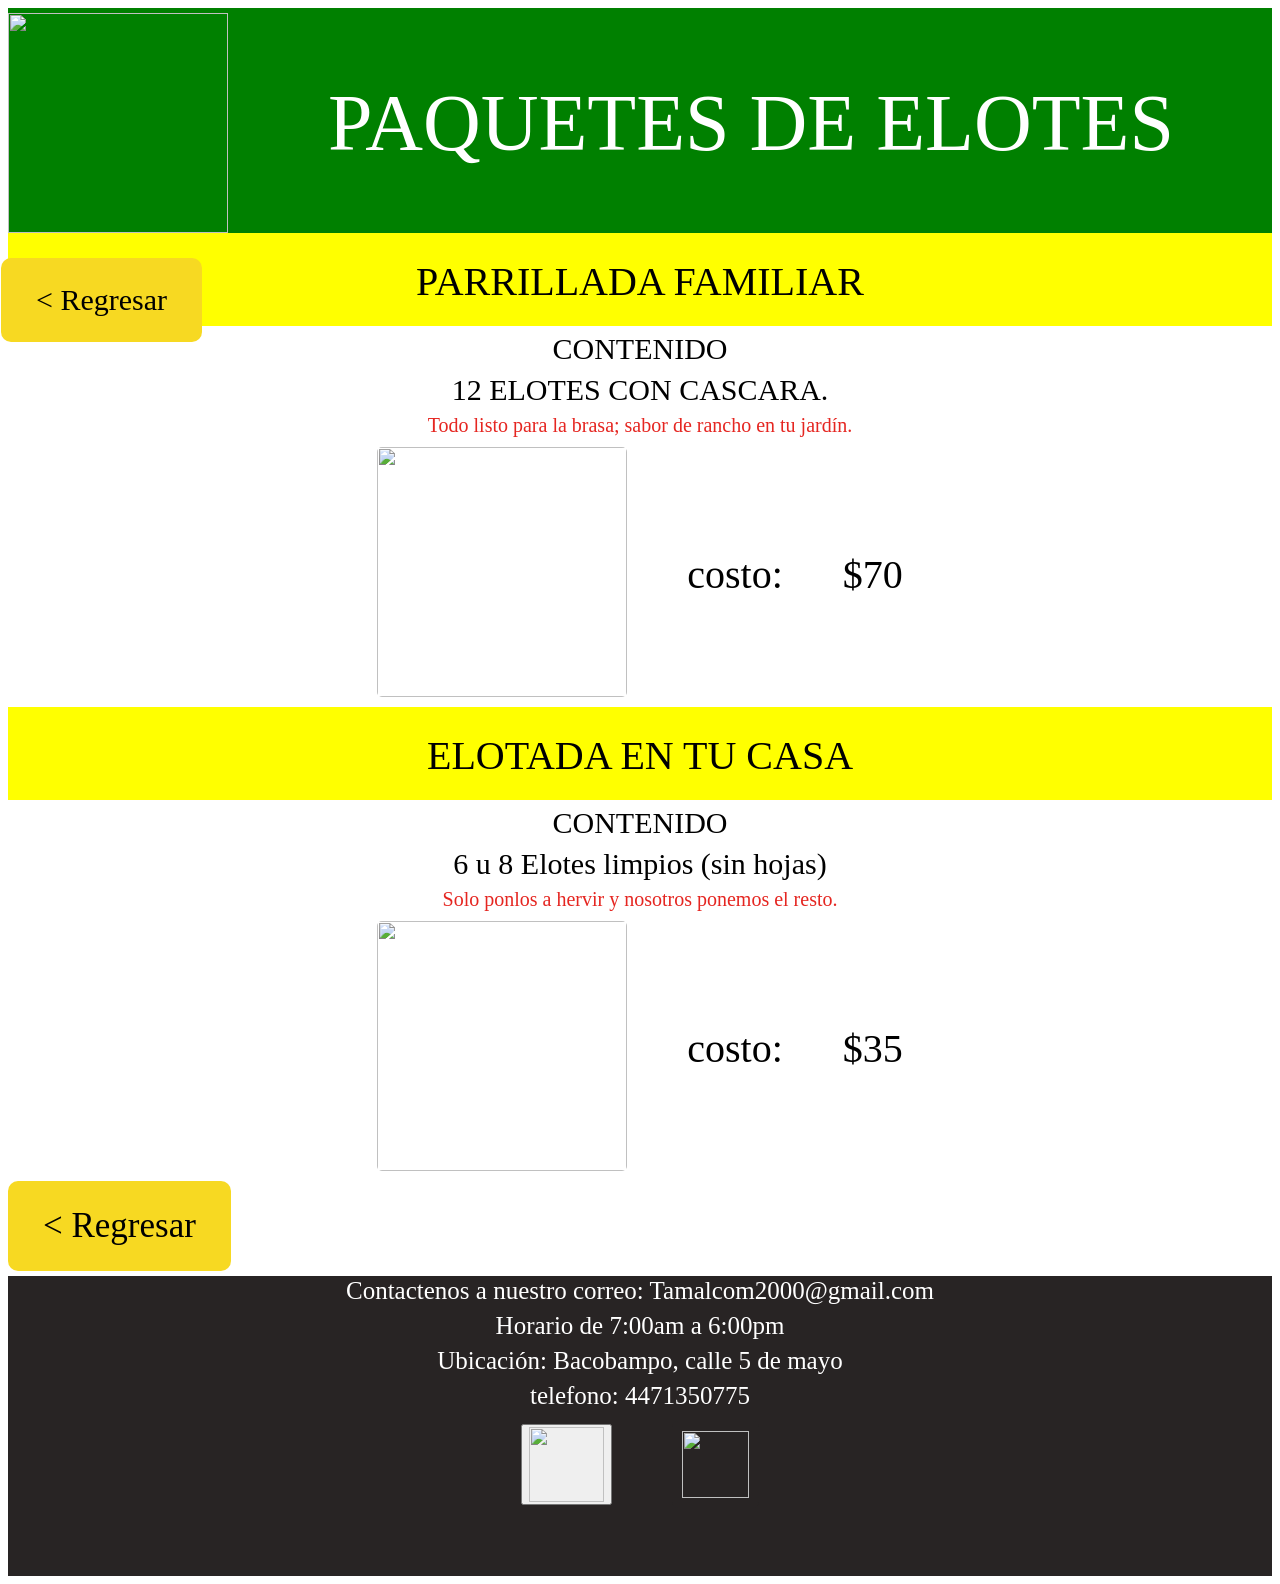
==== 2.html @ 5559c88b "Add files via upload" ====
<html>
    <head><meta charset="UTF-8">
      <link rel="stylesheet" href="Formato.css">
        <title>Paquetes de elotes</title>
    </head>
<body>

<div class="titulo" style="background-color:green;">
  <p><img src="imagenes/l1.png" class="mi-imagen"></p>
  <div class="contenido-texto">
  <center><p style="color: white;">PAQUETES DE ELOTES</p></center>
  </div>   
</div>

<div class="contenedor" style="background-color: yellow">
  <div class="texto">
    <p><link rel="stylesheet" href="Boton.css">
<a href="index.html"><button class="Boton" style="font-size: 30px; position: absolute; left: 1px;">< Regresar</button></a>PARRILLADA FAMILIAR</p>
  </div>
</div>

 

<div><center><div style=" font-size: 30; width: 500;"><center><p>CONTENIDO</p></center>
<P>12 ELOTES CON CASCARA.</P></div></center>
<div class="title"><center><p style="color: #E52621; font-size: 20px;">Todo listo para la brasa; sabor de rancho en tu jardín.</p></center></div>
</div>

<div class="imagenes">
<img src="imagenes/docena.jfif" class="foto"><p style="font-size: 40px;">costo:</p>
<p style="font-size: 40px;">$70</p>

</div>

<div class="contenedor" style="background-color: yellow;">
  <div class="texto">
    <p>ELOTADA EN TU CASA</p>
  </div>
</div>

<div>
<center><div style=" font-size: 30; width: 700px; "><center><p>CONTENIDO</p><P>6 u 8 Elotes limpios (sin hojas)</P></center></div></center>
<div><center><p style=" color: #E52621; font-size: 20px;">Solo ponlos a hervir y nosotros ponemos el resto.</p></div>
</center></div>

<div class="imagenes">
<img src="imagenes/media.jfif" class="foto"><p style="font-size: 40px;">costo:</p>
<p style="font-size: 40px;">$35</p>
</div>


<div>
<link rel="stylesheet" href="Boton.css">
<a href="index.html"><button class="Boton" style="font-size: 35px;">< Regresar</button></a>
</div>

<div>
<div style="background-color:rgb(40, 36, 36); height: 300px; width: auto;">
  <Center><p style="color: white; font-size: 25px;">Contactenos a nuestro correo:    Tamalcom2000@gmail.com</p></Center>
  <Center><p style="color: white; font-size: 25px;">Horario de 7:00am a 6:00pm</p></Center>
  <Center><p style="color: white; font-size: 25px;">Ubicación: Bacobampo, calle 5 de mayo</p></Center>
  <Center><p style="color: white; font-size: 25px;">telefono: 4471350775</p></Center>

<div class="imagenes">
<link rel="stylesheet" href="Tiktok.css">
<a href="https://www.tiktok.com/@tamalcom.es.la.op?_r=1&_t=ZS-940DZ8SCRXA">
<button class="tiktok" style="color: rgb(40, 36, 36);"><IMG SRC = "imagenes/tiktok.png"  width="75" height="75"></button></a>

<a href="https://www.instagram.com/tamalcom2000?igsh=MXhjN25yZzl3MWVubw==">
<link rel="stylesheet" href="Instagram.css">
<button class="instagram" style="color: rgb(40, 36, 36);"><IMG SRC = "imagenes/instagram.png"  width="67" height="67"></button></a></div>
</div>

</body>

</html>
---- Formato.css ----
.titulo {
    display: flex;
    align-items: center; 
    gap: 100px;         
    margin: auto;       
}

.mi-imagen {
    width: 220px;
    height: auto;
}

.contenido-texto {
    font-family: Elephant;
    line-height: 1.6;
    font-size: 80px;
}

p {
    
    margin-top: 5px;
    margin-bottom: 0;
    line-height: 1.2;
}


.contenedor {
    display: flex;
    justify-content: center; 
    align-items: center;    
    height: auto;        
    width: auto;     
}

.texto {
    text-align: center;      
    padding: 20px;
    font-family: Elephant;
    font-size: 40px;
}


.imagenes {
    display: flex;            
    justify-content: center;  
    align-items: center;      
    gap: 60px;                
    margin: 10;           
}

.foto {
    width: 250px;           
    height: 250px;             
    border-radius: 5px;      
}

.container {
  border-radius: 8px;
  background-color: #f9f9f9;
  padding: 20px;
  max-width: 400px;
  margin: auto;
  font-family: Arial, sans-serif;
  box-shadow: 0 4px 8px rgba(0,0,0,0.1);
}


input[type=text], input[type=email], textarea {
  width: 100%;
  padding: 12px;
  border: 1px solid #ccc;
  border-radius: 4px;
  box-sizing: border-box; 
  margin-top: 6px;
  margin-bottom: 16px;
  resize: vertical;
}


input[type=submit] {
  background-color: #04AA6D;
  color: white;
  padding: 12px 20px;
  border: none;
  border-radius: 4px;
  cursor: pointer;
  width: 100%;
  font-size: 16px;
}

input[type=submit]:hover {
  background-color: #45a049;
}

div{font-family: Elephant;}
---- Boton.css ----
.boton {
      background-color: #F7D922;   
      color: black;               
      padding: 25px 35px;         
      border: none;               
      border-radius: 10px;         
      cursor: pointer;             
      transition: all 0.3s ease;  
      font-family: Elephant; 
      font-size: 30px;
    }

    .boton:hover {
      background-color: #E52922;  
      transform: scale(1.1);       
      box-shadow: 0 4px 12px rgba(0,0,0,0.3); 
    }
---- Boton.css ----
.boton {
      background-color: #F7D922;   
      color: black;               
      padding: 25px 35px;         
      border: none;               
      border-radius: 10px;         
      cursor: pointer;             
      transition: all 0.3s ease;  
      font-family: Elephant; 
      font-size: 30px;
    }

    .boton:hover {
      background-color: #E52922;  
      transform: scale(1.1);       
      box-shadow: 0 4px 12px rgba(0,0,0,0.3); 
    }
---- Instagram.css ----
.instagram {
    background-color: rgb(40, 36, 36);   
    color: black;               
    padding: 10px 10px;         
    border: none;               
    border-radius: 6px;         
    cursor: pointer;             
    transition: all 0.3s ease;   
  }

  .instagram:hover { 
    transform: scale(1.1);       
  }
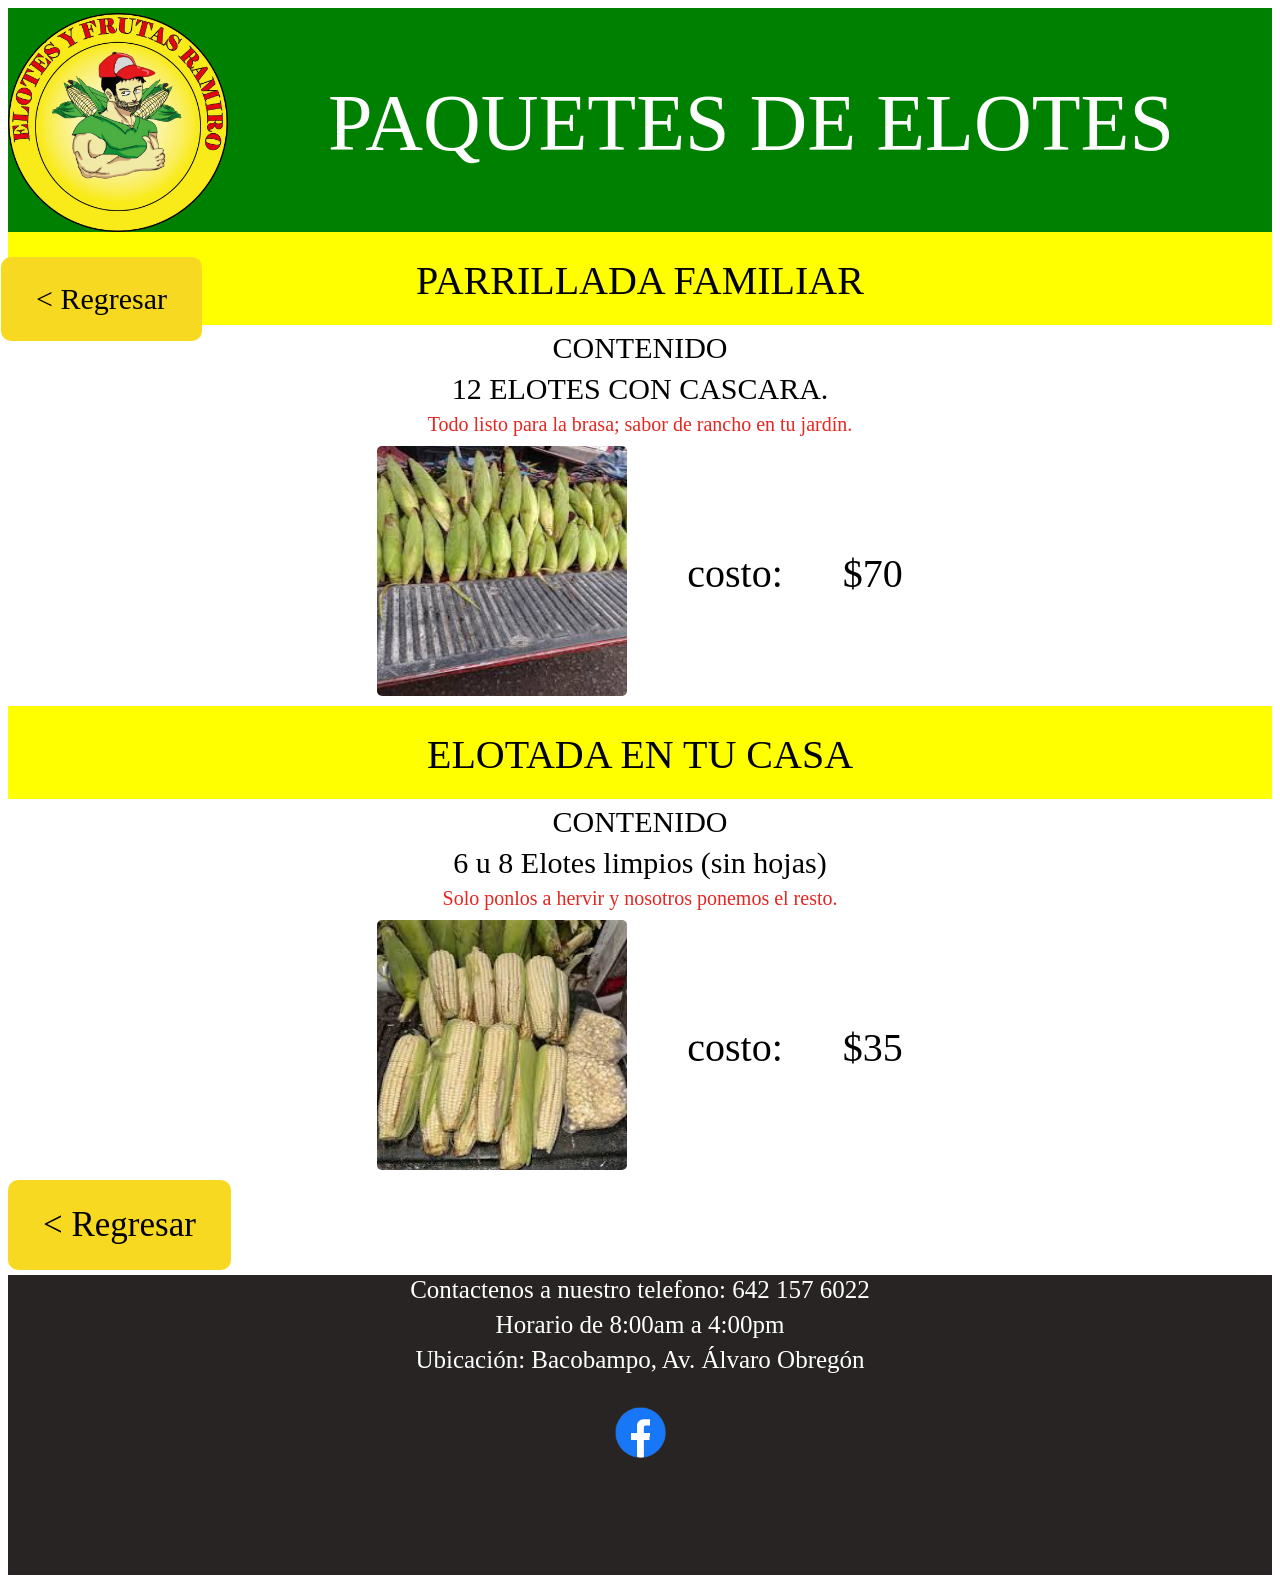
==== commit a69450ee: "Update 2.html" ====
--- a/2.html
+++ b/2.html
@@ -6,7 +6,7 @@
 <body>
 
 <div class="titulo" style="background-color:green;">
-  <p><img src="imagenes/l1.png" class="mi-imagen"></p>
+  <p><img src="l1.png" class="mi-imagen"></p>
   <div class="contenido-texto">
   <center><p style="color: white;">PAQUETES DE ELOTES</p></center>
   </div>   
@@ -27,7 +27,7 @@
 </div>
 
 <div class="imagenes">
-<img src="imagenes/docena.jfif" class="foto"><p style="font-size: 40px;">costo:</p>
+<img src="docena.jfif" class="foto"><p style="font-size: 40px;">costo:</p>
 <p style="font-size: 40px;">$70</p>
 
 </div>
@@ -44,7 +44,7 @@
 </center></div>
 
 <div class="imagenes">
-<img src="imagenes/media.jfif" class="foto"><p style="font-size: 40px;">costo:</p>
+<img src="media.jfif" class="foto"><p style="font-size: 40px;">costo:</p>
 <p style="font-size: 40px;">$35</p>
 </div>
 
@@ -56,19 +56,15 @@
 
 <div>
 <div style="background-color:rgb(40, 36, 36); height: 300px; width: auto;">
-  <Center><p style="color: white; font-size: 25px;">Contactenos a nuestro correo:    Tamalcom2000@gmail.com</p></Center>
-  <Center><p style="color: white; font-size: 25px;">Horario de 7:00am a 6:00pm</p></Center>
-  <Center><p style="color: white; font-size: 25px;">Ubicación: Bacobampo, calle 5 de mayo</p></Center>
-  <Center><p style="color: white; font-size: 25px;">telefono: 4471350775</p></Center>
+  <Center><p style="color: white; font-size: 25px;">Contactenos a nuestro telefono:  642 157 6022</p></Center>
+  <Center><p style="color: white; font-size: 25px;">Horario de 8:00am a 4:00pm</p></Center>
+  <Center><p style="color: white; font-size: 25px;">Ubicación: Bacobampo, Av. Álvaro Obregón</p></Center>
+  
+<div class="imagenes">
+<link rel="stylesheet" href="facebook.css">
+<a href="">
+<button class="tiktok" style="color: rgb(40, 36, 36);"><IMG SRC = "facebook (1).png"  width="75" height="75"></button></a>
 
-<div class="imagenes">
-<link rel="stylesheet" href="Tiktok.css">
-<a href="https://www.tiktok.com/@tamalcom.es.la.op?_r=1&_t=ZS-940DZ8SCRXA">
-<button class="tiktok" style="color: rgb(40, 36, 36);"><IMG SRC = "imagenes/tiktok.png"  width="75" height="75"></button></a>
-
-<a href="https://www.instagram.com/tamalcom2000?igsh=MXhjN25yZzl3MWVubw==">
-<link rel="stylesheet" href="Instagram.css">
-<button class="instagram" style="color: rgb(40, 36, 36);"><IMG SRC = "imagenes/instagram.png"  width="67" height="67"></button></a></div>
 </div>
 
 </body>
--- a/facebook.css
+++ b/facebook.css
@@ -0,0 +1,13 @@
+ .tiktok {
+    background-color: rgb(40, 36, 36);   
+    color: black;               
+    padding: 10px 10px;         
+    border: none;               
+    border-radius: 6px;         
+    cursor: pointer;             
+    transition: all 0.3s ease;   
+  }
+
+  .tiktok:hover { 
+    transform: scale(1.1);       
+  }
